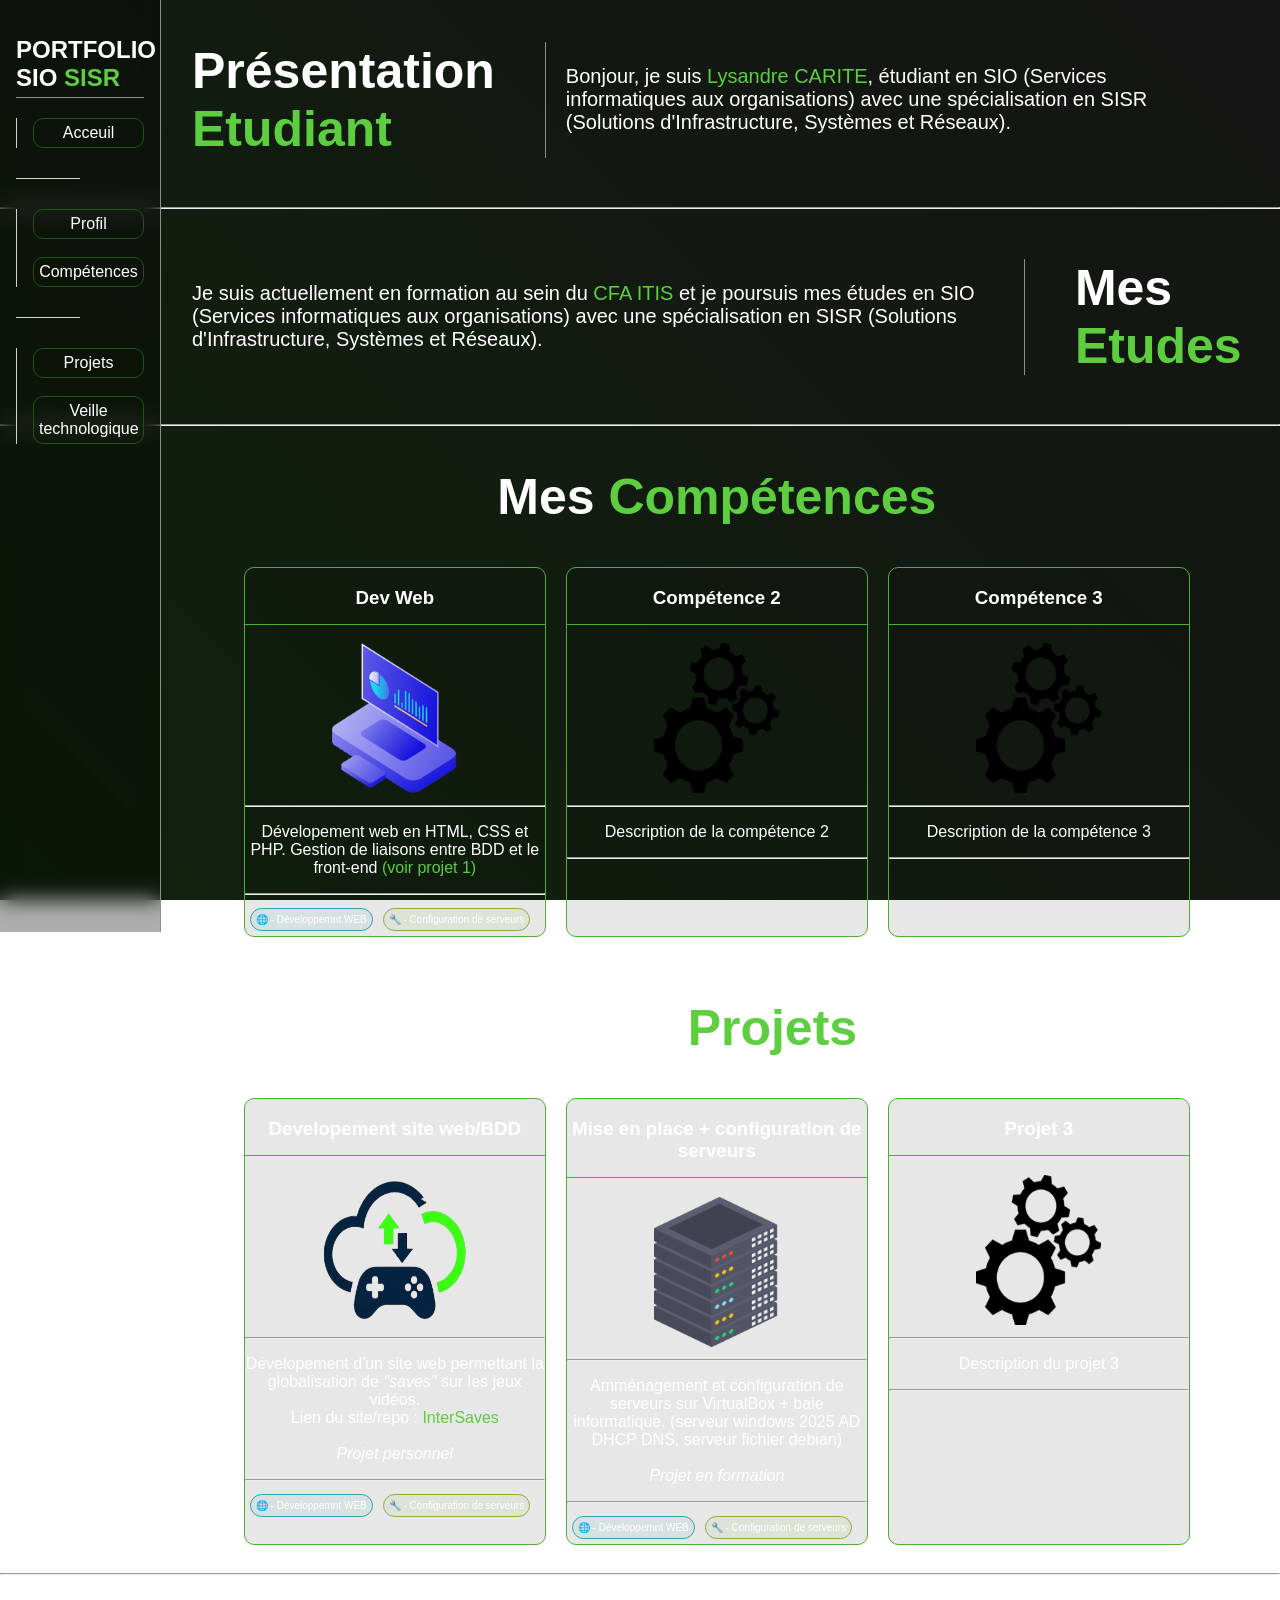
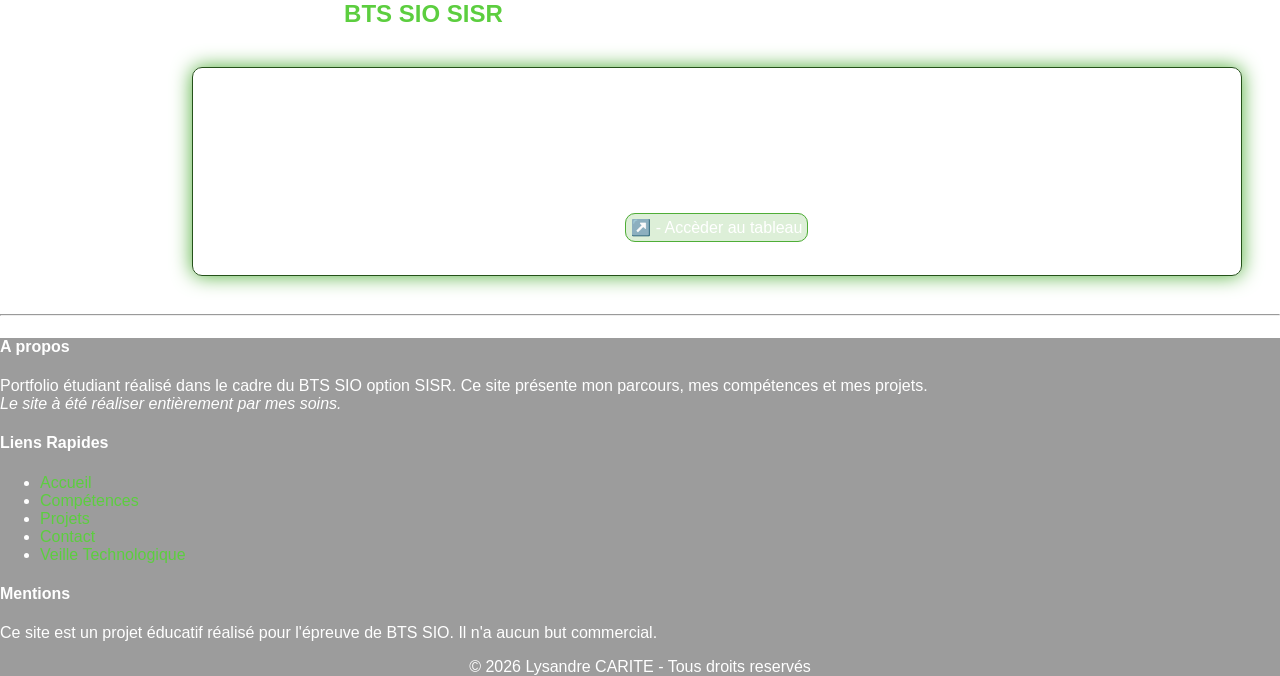
==== index.html @ f54481b6 "initial commit" ====
﻿<!DOCTYPE html>
<html lang="fr">
  <head>
    <meta charset="UTF-8" />
    <meta name="viewport" content="width=device-width, initial-scale=1.0" />
    <title>Portfolio  | Lysandre CARITE</title>
    <link rel="stylesheet" href="./styles/styles.css" />
  </head>
  <body>
    <nav>
      <h2>PORTFOLIO SIO <span class="color2Title">SISR</span></h2>
      <div class="formation">
        <a href="#">Acceuil</a>
      </div>
      <hr>
      <div class="experience">
        <a href="#">Profil</a><br>
        <a href="#Competences">Compétences</a>
      </div>
      <hr>
      <div class="projet">
        <a href="#Projets">Projets</a><br>
        <a href="#">Veille technologique</a>
      </div>
    </nav>

    <div class="container">

      <div>
      <div class="presentation">
          <h2 class="titleL">Présentation<br><span class="color2Title">Etudiant</span></h2>
          <p class="text-descriptionL">Bonjour, je suis <span class="color2Title">Lysandre CARITE</span>, étudiant en SIO (Services informatiques aux organisations) avec une spécialisation en SISR (Solutions d'Infrastructure, Systèmes et Réseaux).</p>
        </div>
        <hr>
        <div class="presentation">
          <p class="text-descriptionR">Je suis actuellement en formation au sein du <span class="color2Title">CFA ITIS</span> et je poursuis mes études en SIO (Services informatiques aux organisations) avec une spécialisation en SISR (Solutions d'Infrastructure, Systèmes et Réseaux).</p>
          <h2 class="titleR">Mes<br><span class="color2Title">Etudes</span></h2>
        </div>
        <hr>
      </div>
      
      <h2 class="cardtitles" id="Competences">Mes <span class="color2Title">Compétences</span></h2>
      <div class="cards-competences">
        
        <div class="card" id="html">
          <h3>Dev Web</h3>
          <img src="../img/BDD.png" alt="Dev Web" style="width: 125px; height: 150px;">
          <hr>
          <p>Dévelopement web en HTML, CSS et PHP. Gestion de liaisons entre BDD et le front-end <a href="#InterSaves">(voir projet 1)</a></p>
          <hr>
          <div class="skill">
            <p class="skills" style="border: 1px solid #379eae; background-color: #379eae16;">🌐 - Développemnt WEB</p> <p class="skills" style="border: 1px solid #8eae37; background-color: #8eae3716;">🔧 - Configuration de serveurs</p>
          </div>
        </div>
        <div class="card">
          <h3>Compétence 2</h3>
          <img src="../img/WIP.png" alt="WIPLogo" style="width: 125px; height: 150px;">
          <hr>
          <p>Description de la compétence 2</p>
          <hr>
        </div>
        <div class="card">
          <h3>Compétence 3</h3>
          <img src="../img/WIP.png" alt="WIPLogo" style="width: 125px; height: 150px;">
          <hr>
          <p>Description de la compétence 3</p>
          <hr>
        </div>
        
      </div>
      
      <h2 class="cardtitles" id="Projets">Mes <span class="color2Title">Projets</span></h2>
      <div class="cards-profil">
    
        <div class="card" id="BDD">
          <h3>Developement site web/BDD</h3>
          <img src="../img/InterSaves.png" alt="InterSavesLogo" style="width: 150px; height: 150px;" id="InterSaves">
          <hr>
          <p>Dévelopement d'un site web permettant la globalisation de <i>"saves"</i> sur les jeux vidéos.<br>Lien du site/repo : <a href="../InterSaves/mainPages/index.html">InterSaves</a><br><br><i>Projet personnel</i></p>
          <hr>
          <div class="skill">
            <p class="skills" style="border: 1px solid #379eae; background-color: #379eae16;">🌐 - Développemnt WEB</p> <p class="skills" style="border: 1px solid #8eae37; background-color: #8eae3716;">🔧 - Configuration de serveurs</p>
          </div>
        </div>
        <div class="card" id="server">
          <h3>Mise en place + configuration de serveurs</h3>
          <img src="../img/serverlogo.png" alt="imgserver" style="width: 125px; height: 150px;">
          <hr>
          <p>Amménagement et configuration de serveurs sur VirtualBox + baie informatique. (serveur windows 2025 AD DHCP DNS, serveur fichier debian)<br><br><i>Projet en formation</i></p>
          <hr>
          <div class="skill">
            <p class="skills" style="border: 1px solid #379eae; background-color: #379eae16;">🌐 - Développemnt WEB</p> <p class="skills" style="border: 1px solid #8eae37; background-color: #8eae3716;">🔧 - Configuration de serveurs</p>
          </div>

        </div>
        <div class="card">
          <h3>Projet 3</h3>
          <img src="../img/WIP.png" alt="WIPLogo" style="width: 125px; height: 150px;">
          <hr>
          <p>Description du projet 3</p>
          <hr>
        </div>
    
      </div>

      <hr>

      <h2 id="epreuveTitle">Epreuve E5 - <span class="color2Title">BTS SIO SISR</span></h2>
      <div class="epreuve">
        <h3>Tableau de synthèse E5</h3>
        <p>Accédez au tableau de synthèse récapitulant les activités professionnelles<br>réalisées dans le cadre de l'épreuve E5.</p>
        <a href="https://drive.google.com/file/d/1whQQu-dvZrJ179C5ZUdgvocIEtBjrn1c/view?usp=sharing" target="_blank">↗️ - Accèder au tableau</a>
      </div>

      <hr>

      <footer>

        <div class="footer-content">
          <div class="about">
            <h4>A propos</h4>
            <p>Portfolio étudiant réalisé dans le cadre du BTS SIO option SISR. Ce site présente mon parcours, mes compétences et mes projets.<br><i>Le site à été réaliser entièrement par mes soins.</i></p>
          </div>

          <div class="links">
            <h4>Liens Rapides</h4>
            <ul>
              <li><a href="#">Accueil</a></li>
              <li><a href="#Competences">Compétences</a></li>
              <li><a href="#Projets">Projets</a></li>
              <li><a href="#">Contact</a></li>
              <li><a href="#">Veille Technologique</a></li>
            </ul>
          </div>

          <div class="mentions">
            <h4>Mentions</h4>
            <p>Ce site est un projet éducatif réalisé pour l'épreuve de BTS SIO. Il n'a aucun but commercial.</p>
          </div>
        </div>
        <p style="text-align: center;">© 2026 Lysandre CARITE - Tous droits reservés</p>

      </footer>

    </div>
  </body>
</html>
---- styles/styles.css ----
﻿
body, html{
    height: 100%;
    width: 100%;
    margin: 0;
    padding: 0;
}

body{
    margin: 0;
    color: white;
    background: linear-gradient(45deg, #11220d 0%, rgba(20, 20, 20, 1) 100%);
    background-size: cover;
    background-repeat: no-repeat;
    background-attachment: fixed;
    font-family: Arial, Helvetica, sans-serif;
}

a{
    text-decoration: none;
    color: #5cce3f;
    transition: 0.5s;
}

nav {
    background-color: rgba(0, 0, 0, 0.322);
    backdrop-filter: blur(10px);
    color: white;
    cursor: default;
    padding: 1rem;
    height: 100%;
    width: 10%;
    position: fixed;
    border-right: 1px solid #8d8d8d;
    z-index: 1;
}

nav a{
    display: block;
    text-align: center;
    border: 1px solid #25511a;
    border-radius: 10px;
    padding: 5px;
    transition: 0.5s;
    text-decoration: none;
    color: white;
    margin: 0;
}

.color2Title{
    color: #5cce3f;
    transition: 0.5s;
}

.color2Title:hover{
    color: #5cce3f;
    text-shadow: 0px 0px 10px #4fae37;
    transition: 0.5s;
}

nav a:hover{
    background-color: #4fae37;
    border-color: #4fae37;
    cursor: pointer;
    box-shadow: 0px 0px 10px #4fae37;
    transition: 0.5s;
}

nav h2{
    border-bottom: 1px solid #8d8d8d;
    padding-bottom: 5px;

}

.formation, .experience, .projet{
    padding: 0px 0px 0px 1rem;
    margin-bottom: 1rem;
    border-left: 1px solid #d2d2d2;
}

.formation:hover, .experience:hover, .projet:hover{
    border-left: 2px solid #4fae37;}

nav hr{
    width: 50%;
    border: none;
    margin: 20px auto;
    border-top: 1px solid #d2d2d2;
    margin: 30px 0;
}

.cards-profil, .cards-competences{
    display: flex;
    flex-wrap: wrap;
    justify-content: center;
    gap: 20px;
    margin-left: 15%;
    margin-right: 3%;
}

.card{
    border: 1px solid #4fae37;
    width: 300px;
    text-align: center;
    cursor: default;
    border-radius: 10px;
    margin-bottom: 20px;
    background-color: rgba(0, 0, 0, 0.096);
    color: white;
    transition: 0.5s;
}

.card:hover{
    padding: 10px;
    border: 2px solid #4fae37;
    box-shadow: 0px 0px 20px #4fae37;
    text-shadow: 1px 1px 3px black;
    background-size: cover;
    background-position: center;
    transition: 0.5s;
}

.card h3{
    border-bottom: 1px solid #4fae37;
    padding-bottom: 15px;
}

.cardtitles{
    text-align: center;
    color: white;
    margin-left: 15%;
    margin-right: 3%;
    font-size: 50px;
}

.photo{
    width: 100px;
    height: 100px;
    border-radius: 50%;
    overflow: hidden;
    margin: 0 auto;
}

.presentation{
    display: flex;
    align-items: center;
}
.titleR, .titleL{
    color: white;
    font-size: 50px;
    font-family: 'Segoe UI', Tahoma, Geneva, Verdana, sans-serif;
    cursor: default;
}

.titleR{
    border-left: solid 1px rgb(143, 143, 143);
    padding: 0px 0px 0px 50px;
    margin-right: 3%;
    margin-left: 1%;
}

.titleL{
    border-right: solid 1px rgb(143, 143, 143);
    margin-left: 15%;
    padding: 0px 50px 0px 0px;
}

.text-descriptionL, .text-descriptionR{
    color: white;
    font-size: 20px;
    font-family: 'Segoe UI', Tahoma, Geneva, Verdana, sans-serif;
    cursor: default;
}

.text-descriptionL{
    margin-left: 20px;
    margin-right: 50px;
}

.text-descriptionR{
    margin-left: 15%;
}

#BDD:hover{
    background: linear-gradient(rgba(0, 0, 0, 0.7), rgba(0, 0, 0, 0.8)), url("../img/BDD.jpg");
}

#html:hover{
    background: linear-gradient(rgba(0, 0, 0, 0.7), rgba(0, 0, 0, 0.8)), url("../img/html.jpg");
}

#server:hover{
    background: linear-gradient(rgba(0, 0, 0, 0.7), rgba(0, 0, 0, 0.8)), url("../img/server.jpg");
}

.skill{
    display: flex; 
}

.skills{
    padding: 5px;
    border-radius: 20px;
    justify-content: left;
    font-size: 10px;
    margin: 5px;
}

#epreuveTitle{
    margin: 2% 3% 3% 15%;
}

.epreuve{
    text-align: center;
    border: 1px solid #25511a;
    border-radius: 10px;
    margin: 0 3% 3% 15%;
    padding: 3%;
    box-shadow: 0px 0px 20px #4fae37;
}

.epreuve a{
    border: 1px solid #4fae37;
    border-radius: 10px;
    padding: 5px;
    background-color: #4fae3731;
    color: white;
}


footer{
    background-color: rgba(0, 0, 0, 0.39);
    color: white;
}
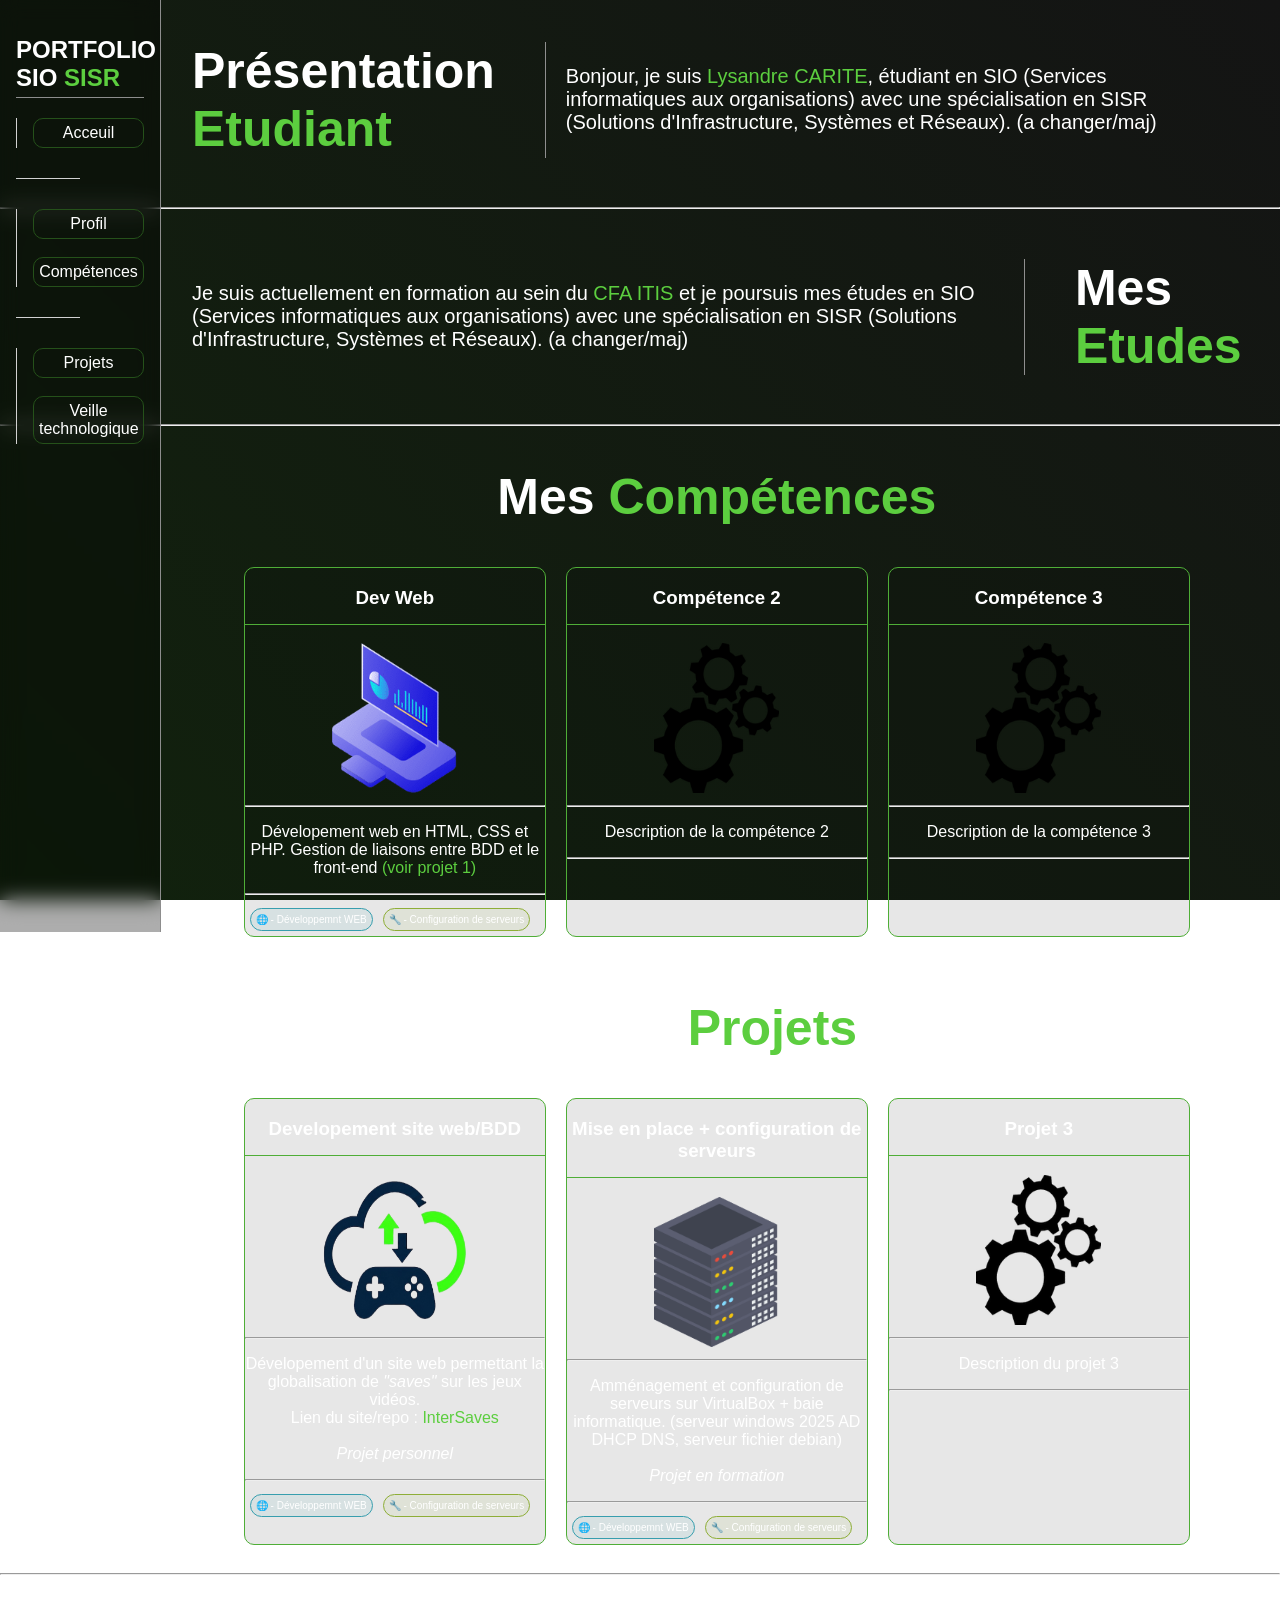
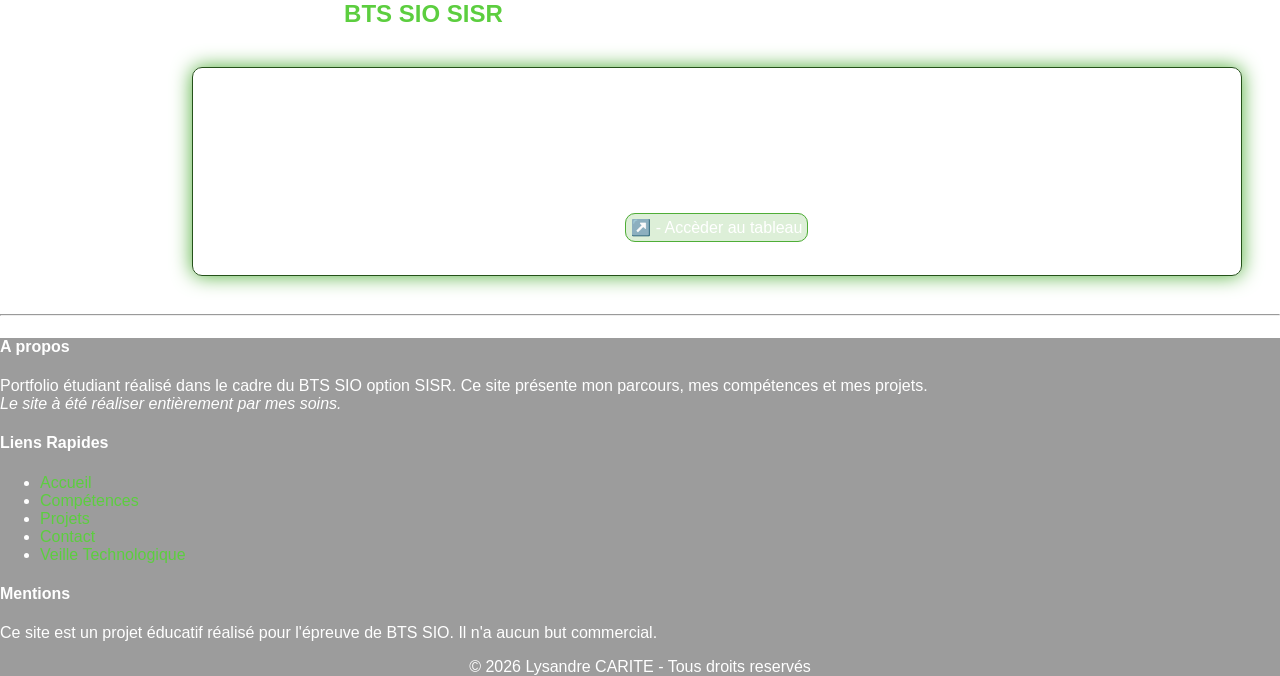
==== commit 6f6e6771: "maj des descriptif etudiant" ====
--- a/index.html
+++ b/index.html
@@ -29,11 +29,11 @@
       <div>
       <div class="presentation">
           <h2 class="titleL">Présentation<br><span class="color2Title">Etudiant</span></h2>
-          <p class="text-descriptionL">Bonjour, je suis <span class="color2Title">Lysandre CARITE</span>, étudiant en SIO (Services informatiques aux organisations) avec une spécialisation en SISR (Solutions d'Infrastructure, Systèmes et Réseaux).</p>
+          <p class="text-descriptionL">Bonjour, je suis <span class="color2Title">Lysandre CARITE</span>, étudiant en SIO (Services informatiques aux organisations) avec une spécialisation en SISR (Solutions d'Infrastructure, Systèmes et Réseaux). (a changer/maj)</p>
         </div>
         <hr>
         <div class="presentation">
-          <p class="text-descriptionR">Je suis actuellement en formation au sein du <span class="color2Title">CFA ITIS</span> et je poursuis mes études en SIO (Services informatiques aux organisations) avec une spécialisation en SISR (Solutions d'Infrastructure, Systèmes et Réseaux).</p>
+          <p class="text-descriptionR">Je suis actuellement en formation au sein du <span class="color2Title">CFA ITIS</span> et je poursuis mes études en SIO (Services informatiques aux organisations) avec une spécialisation en SISR (Solutions d'Infrastructure, Systèmes et Réseaux). (a changer/maj)</p>
           <h2 class="titleR">Mes<br><span class="color2Title">Etudes</span></h2>
         </div>
         <hr>
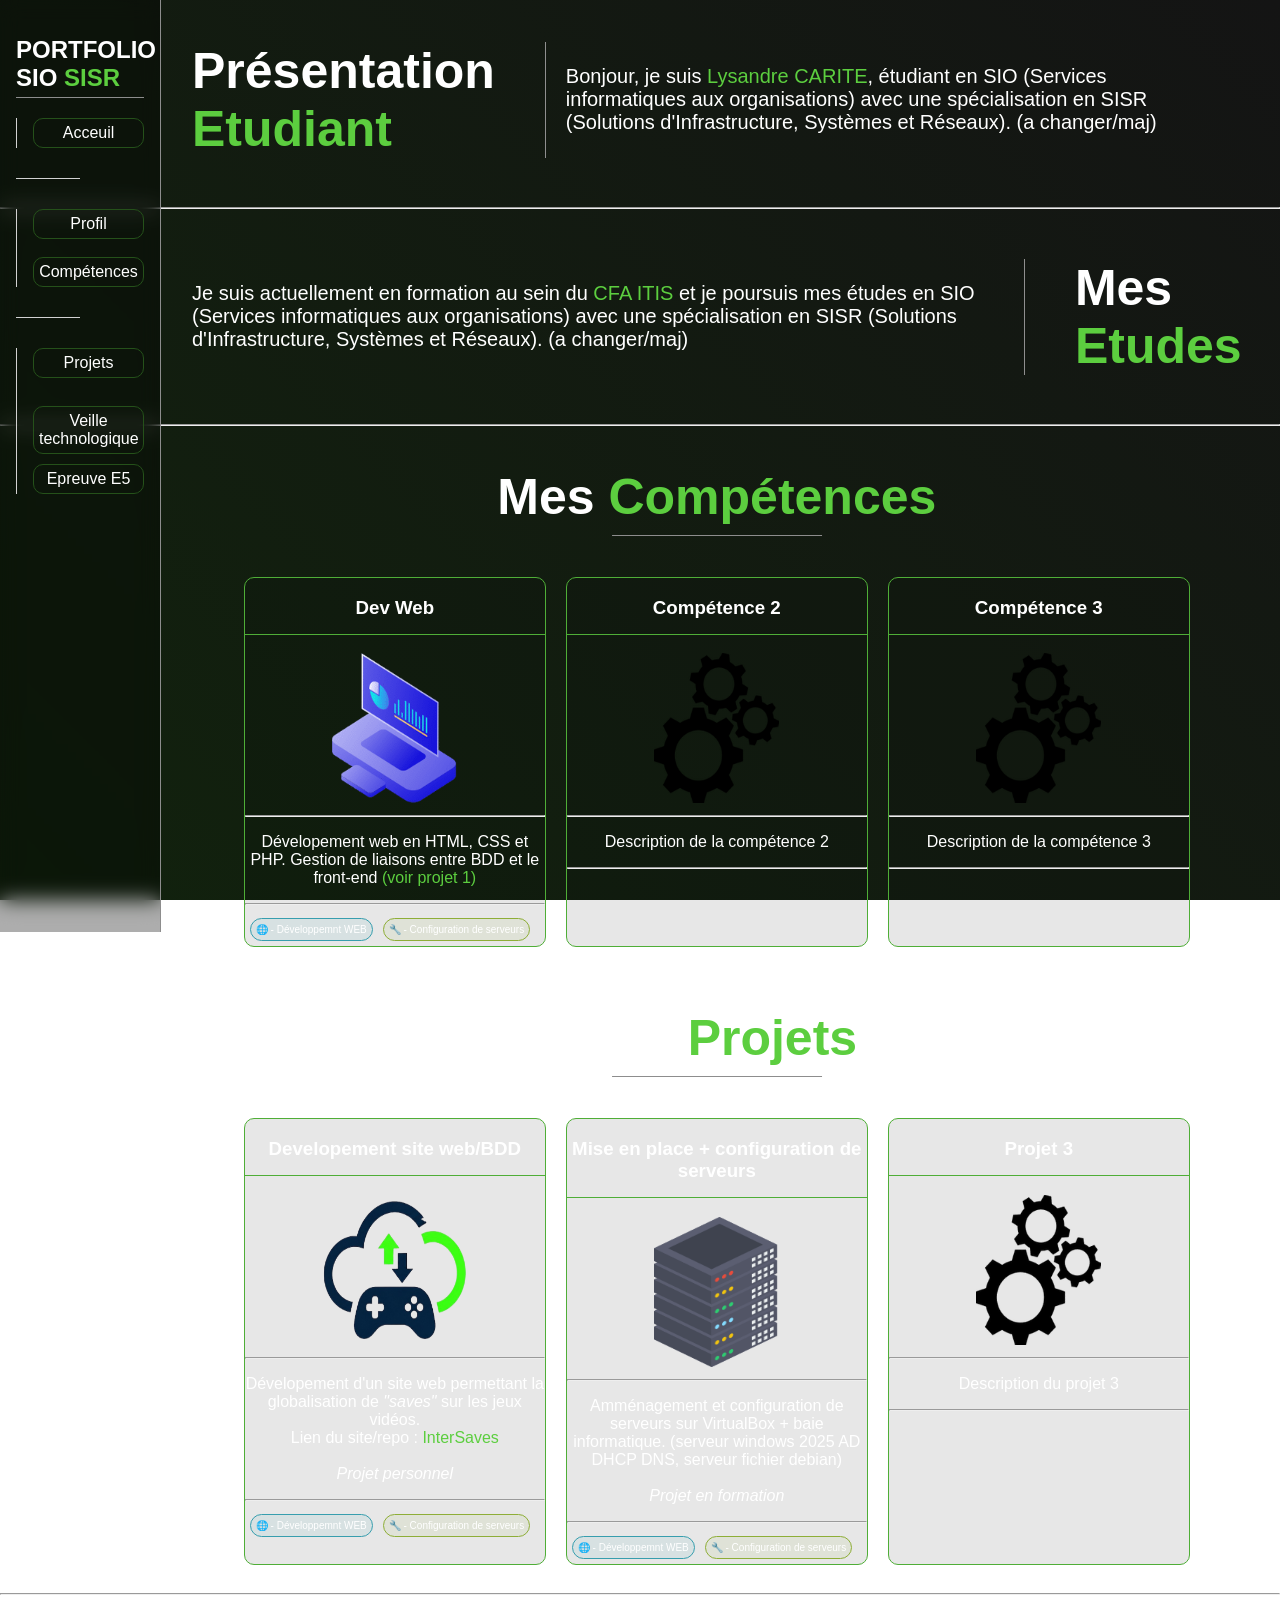
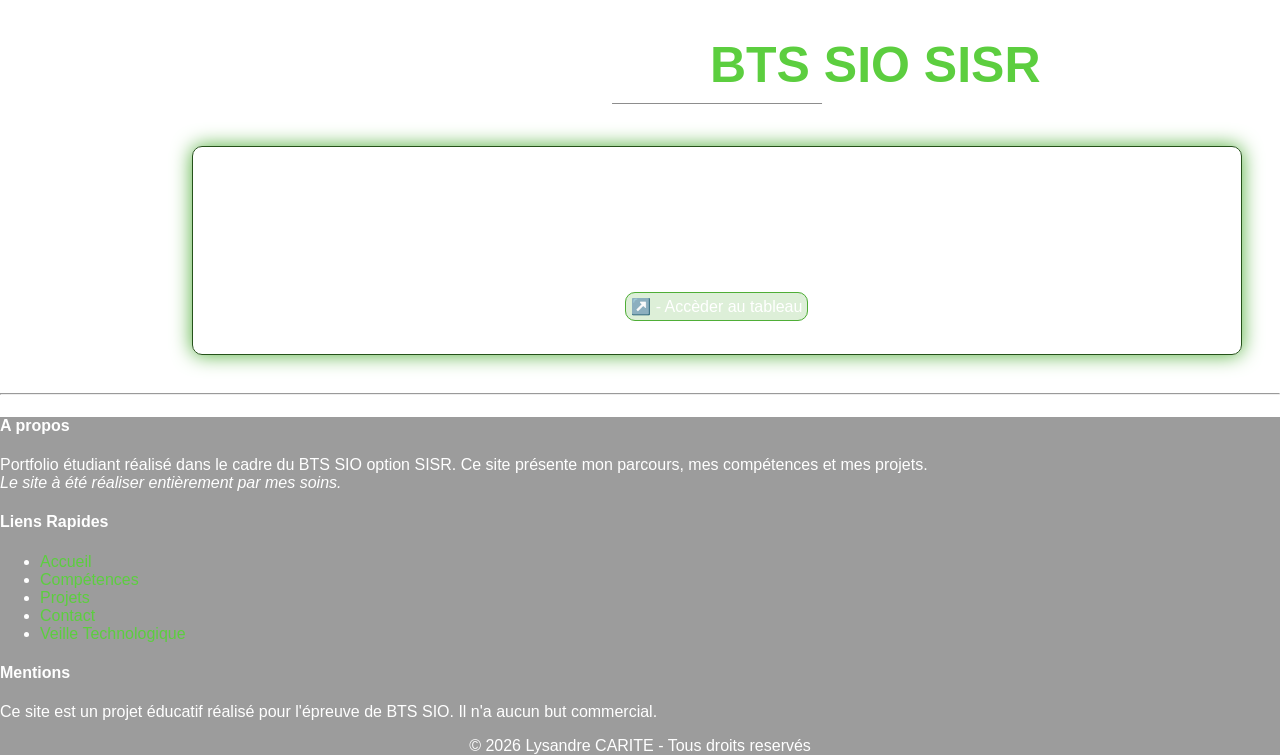
==== commit bab20382: "Ajout nav + maj lien" ====
--- a/index.html
+++ b/index.html
@@ -19,8 +19,11 @@
       </div>
       <hr>
       <div class="projet">
-        <a href="#Projets">Projets</a><br>
-        <a href="#">Veille technologique</a>
+        <ul>
+          <li><a href="#Projets">Projets</a><br></li>
+          <li><a href="#">Veille technologique</a></li>
+          <li><a href="#epreuve">Epreuve E5</a></li>
+        </ul>
       </div>
     </nav>
 
@@ -105,14 +108,16 @@
 
       <hr>
 
-      <h2 id="epreuveTitle">Epreuve E5 - <span class="color2Title">BTS SIO SISR</span></h2>
+      <h2 class="cardtitles" id="epreuveTitle">Epreuve E5 - <span class="color2Title">BTS SIO SISR</span></h2>
       <div class="epreuve">
         <h3>Tableau de synthèse E5</h3>
         <p>Accédez au tableau de synthèse récapitulant les activités professionnelles<br>réalisées dans le cadre de l'épreuve E5.</p>
-        <a href="https://drive.google.com/file/d/1whQQu-dvZrJ179C5ZUdgvocIEtBjrn1c/view?usp=sharing" target="_blank">↗️ - Accèder au tableau</a>
+        <a href="https://docs.google.com/spreadsheets/d/1fzQlLFH1zYrTbWUl8oXJ9Y8oEn8u1OFu/edit?usp=sharing&ouid=116082330475914208594&rtpof=true&sd=true" target="_blank">↗️ - Accèder au tableau</a>
       </div>
 
       <hr>
+
+
 
       <footer>
 
--- a/styles/styles.css
+++ b/styles/styles.css
@@ -64,6 +64,16 @@
     cursor: pointer;
     box-shadow: 0px 0px 10px #4fae37;
     transition: 0.5s;
+}
+
+nav ul{
+    list-style: none;
+    padding-left: 0;
+    display: flex;
+    flex-direction: column;
+    gap: 10px;
+    padding-left: 0;
+    list-style-position: inside;
 }
 
 nav h2{
@@ -125,12 +135,27 @@
     padding-bottom: 15px;
 }
 
-.cardtitles{
+.cardtitles {
     text-align: center;
     color: white;
     margin-left: 15%;
     margin-right: 3%;
     font-size: 50px;
+    position: relative;
+    padding-bottom: 10px;
+    border-bottom: none;
+}
+
+/* Trait sous le titre */
+.cardtitles::after {
+    content: "";
+    position: absolute;
+    bottom: 0;
+    left: 50%;
+    transform: translateX(-50%);
+    width: 20%;
+    height: 1px;
+    background-color: #8d8d8d;
 }
 
 .photo{
@@ -205,10 +230,6 @@
     margin: 5px;
 }
 
-#epreuveTitle{
-    margin: 2% 3% 3% 15%;
-}
-
 .epreuve{
     text-align: center;
     border: 1px solid #25511a;
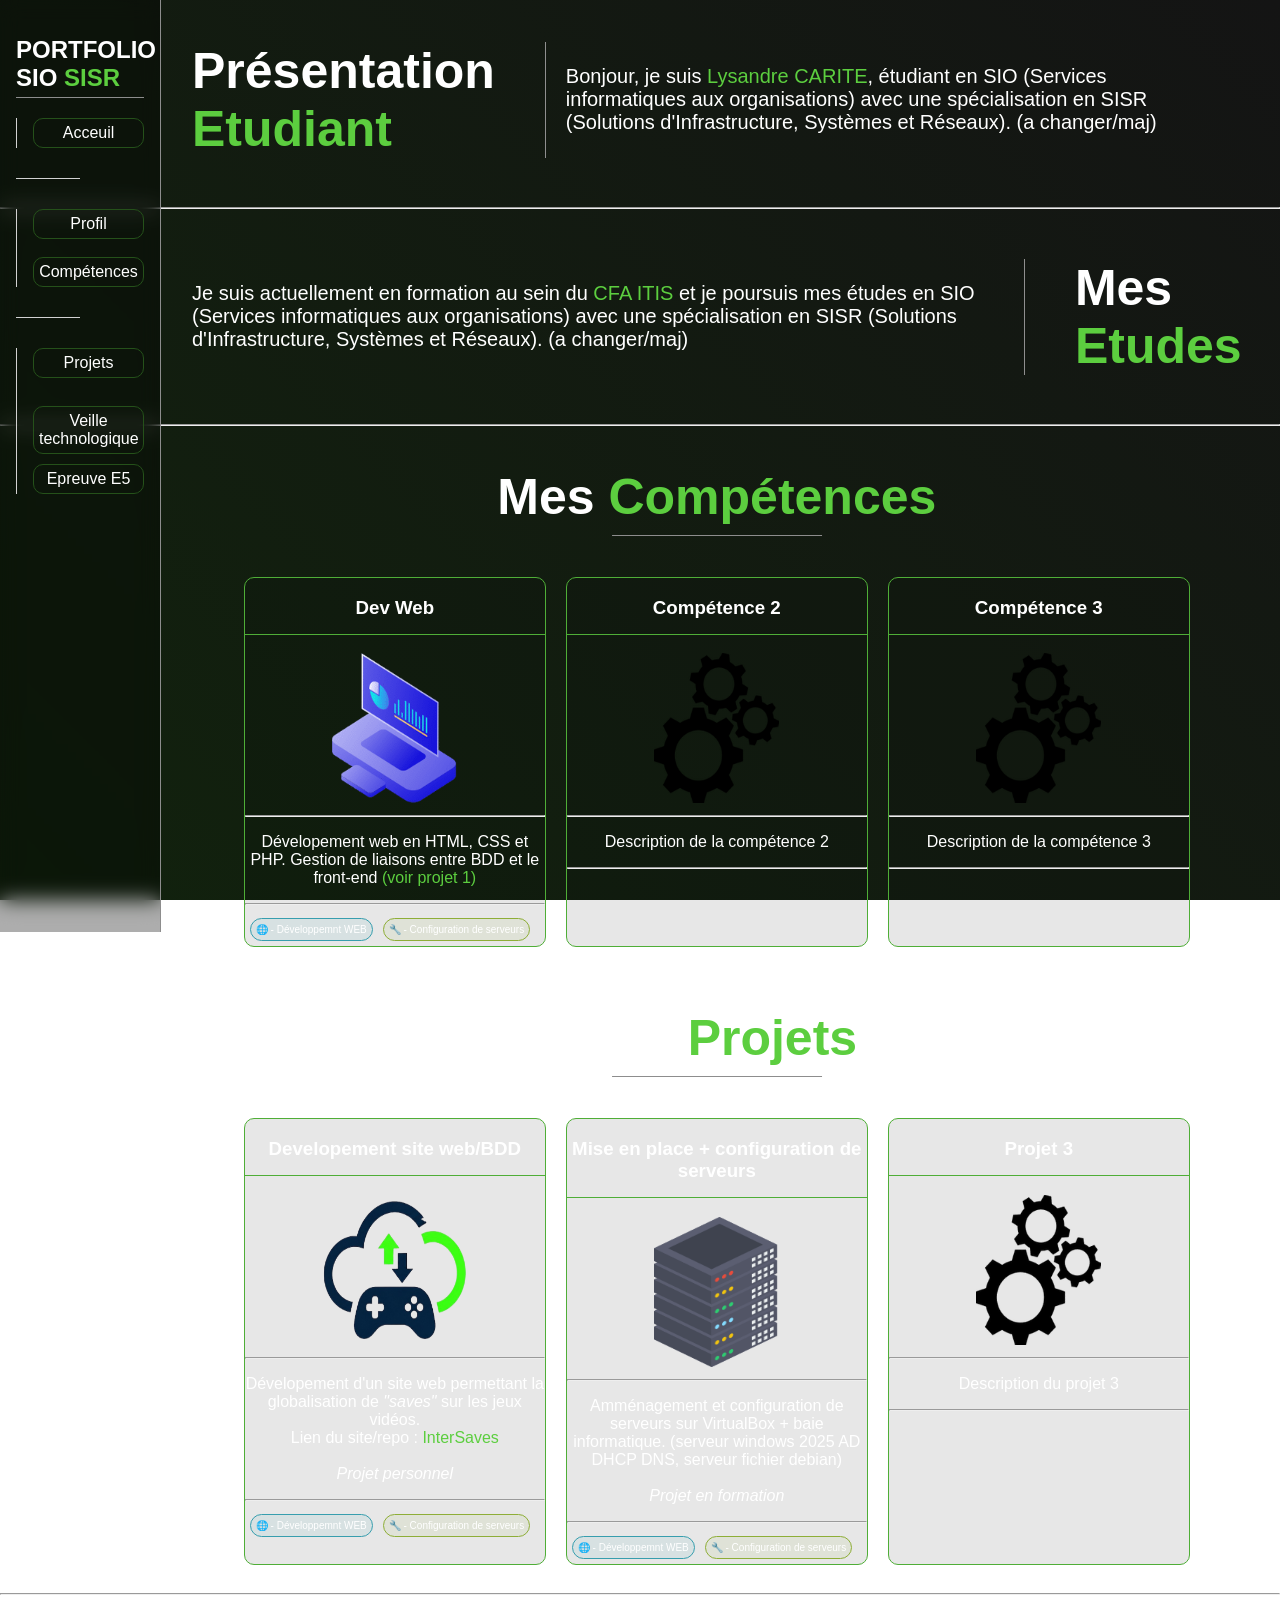
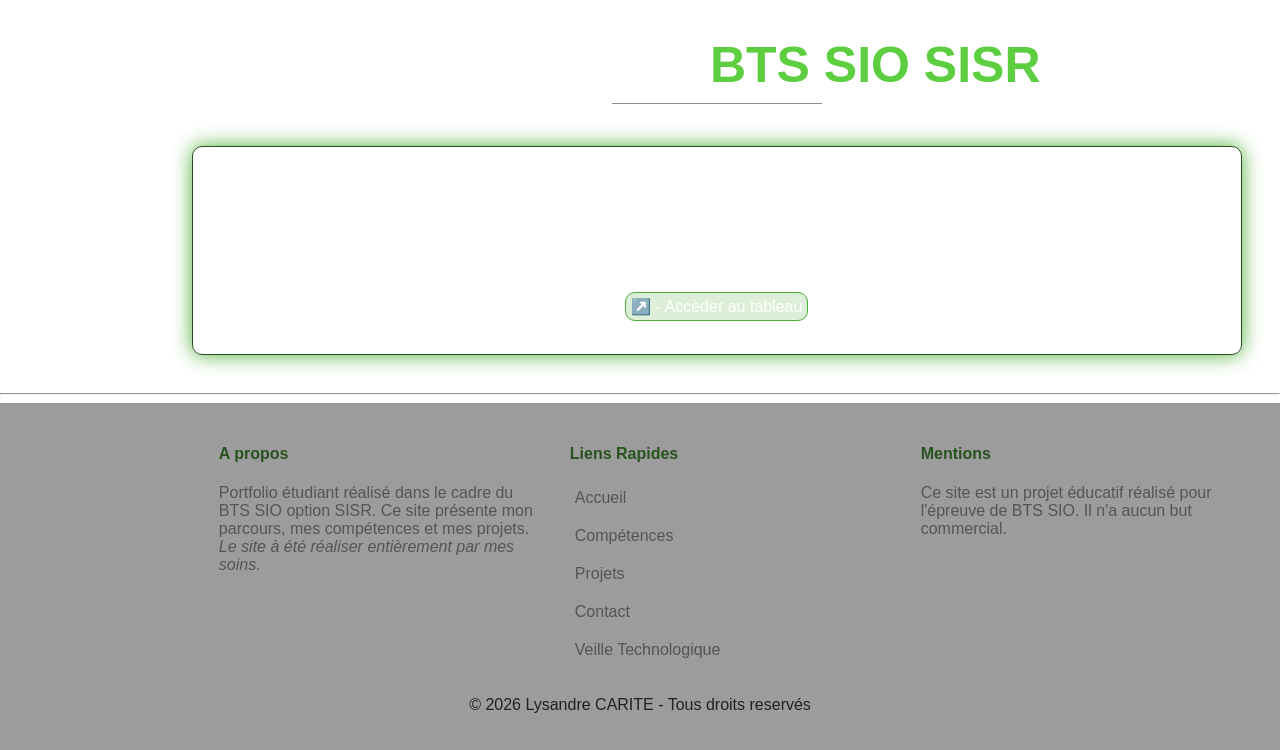
==== commit b54c1386: "Footer" ====
--- a/index.html
+++ b/index.html
@@ -109,15 +109,13 @@
       <hr>
 
       <h2 class="cardtitles" id="epreuveTitle">Epreuve E5 - <span class="color2Title">BTS SIO SISR</span></h2>
-      <div class="epreuve">
+      <div class="epreuve" id="epreuve">
         <h3>Tableau de synthèse E5</h3>
         <p>Accédez au tableau de synthèse récapitulant les activités professionnelles<br>réalisées dans le cadre de l'épreuve E5.</p>
         <a href="https://docs.google.com/spreadsheets/d/1fzQlLFH1zYrTbWUl8oXJ9Y8oEn8u1OFu/edit?usp=sharing&ouid=116082330475914208594&rtpof=true&sd=true" target="_blank">↗️ - Accèder au tableau</a>
       </div>
 
       <hr>
-
-
 
       <footer>
 
@@ -143,7 +141,7 @@
             <p>Ce site est un projet éducatif réalisé pour l'épreuve de BTS SIO. Il n'a aucun but commercial.</p>
           </div>
         </div>
-        <p style="text-align: center;">© 2026 Lysandre CARITE - Tous droits reservés</p>
+        <p style="text-align: center; color:rgb(33, 33, 33)">© 2026 Lysandre CARITE - Tous droits reservés</p>
 
       </footer>
 
--- a/styles/styles.css
+++ b/styles/styles.css
@@ -20,7 +20,7 @@
     text-decoration: none;
     color: #5cce3f;
     transition: 0.5s;
-}
+}   
 
 nav {
     background-color: rgba(0, 0, 0, 0.322);
@@ -66,7 +66,7 @@
     transition: 0.5s;
 }
 
-nav ul{
+ul{
     list-style: none;
     padding-left: 0;
     display: flex;
@@ -245,10 +245,42 @@
     padding: 5px;
     background-color: #4fae3731;
     color: white;
-}
-
-
-footer{
+    text-decoration: none;
+}
+
+footer {
     background-color: rgba(0, 0, 0, 0.39);
     color: white;
+    padding: 20px 3%;
+}
+
+.footer-content {
+    display: flex;
+    justify-content: space-between;
+    align-items: flex-start;
+    gap: 30px;
+    margin-left: 15%;
+    color: rgb(61, 61, 61);
+}
+
+.footer-content a, .footer-content p{
+    color: rgb(85, 85, 85);
+    text-decoration: none;
+}
+
+.footer-content h4{
+    color: #28521f;
+}
+
+.about, .links, .mentions {
+    flex: 1;
+}
+
+.footer-content li{
+    padding: 5px;
+}
+
+.footer-content li:hover{
+    background-color: rgba(48, 48, 48, 0.39);
+    border-radius: 5px;
 }
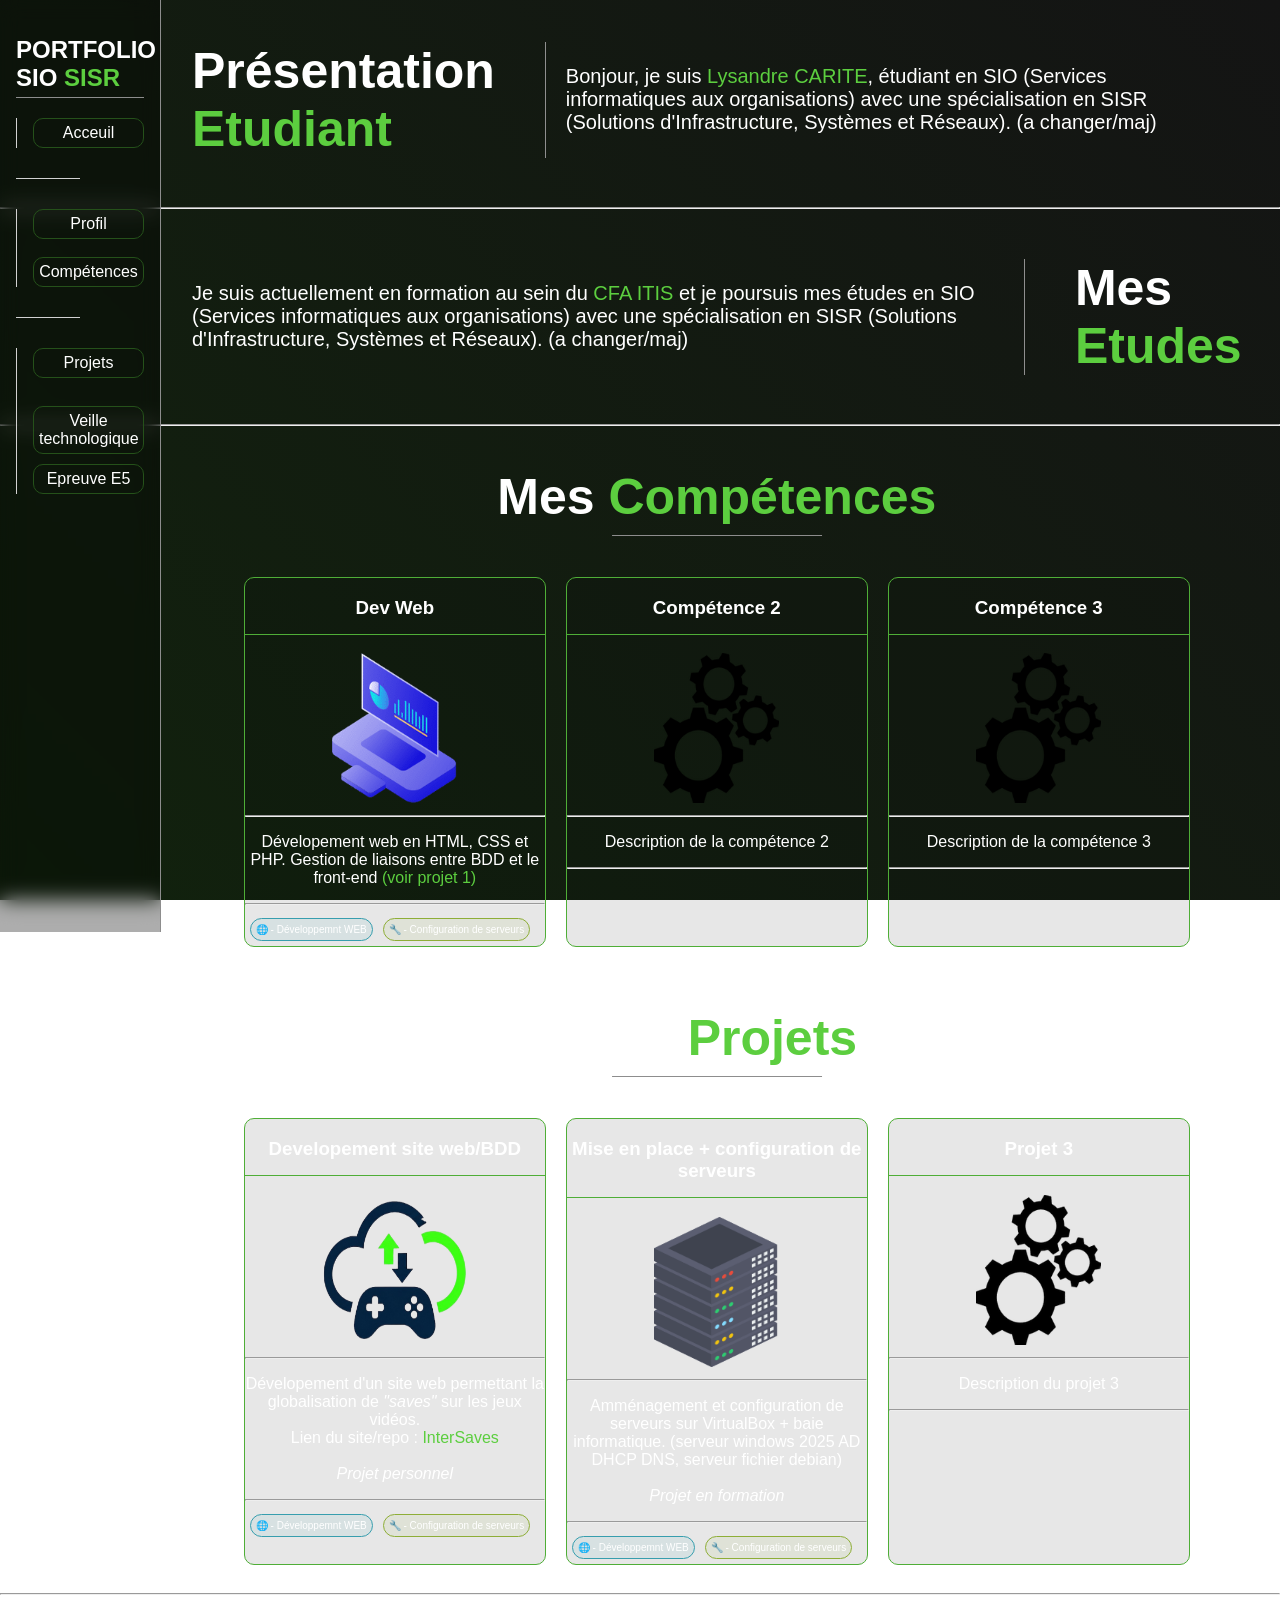
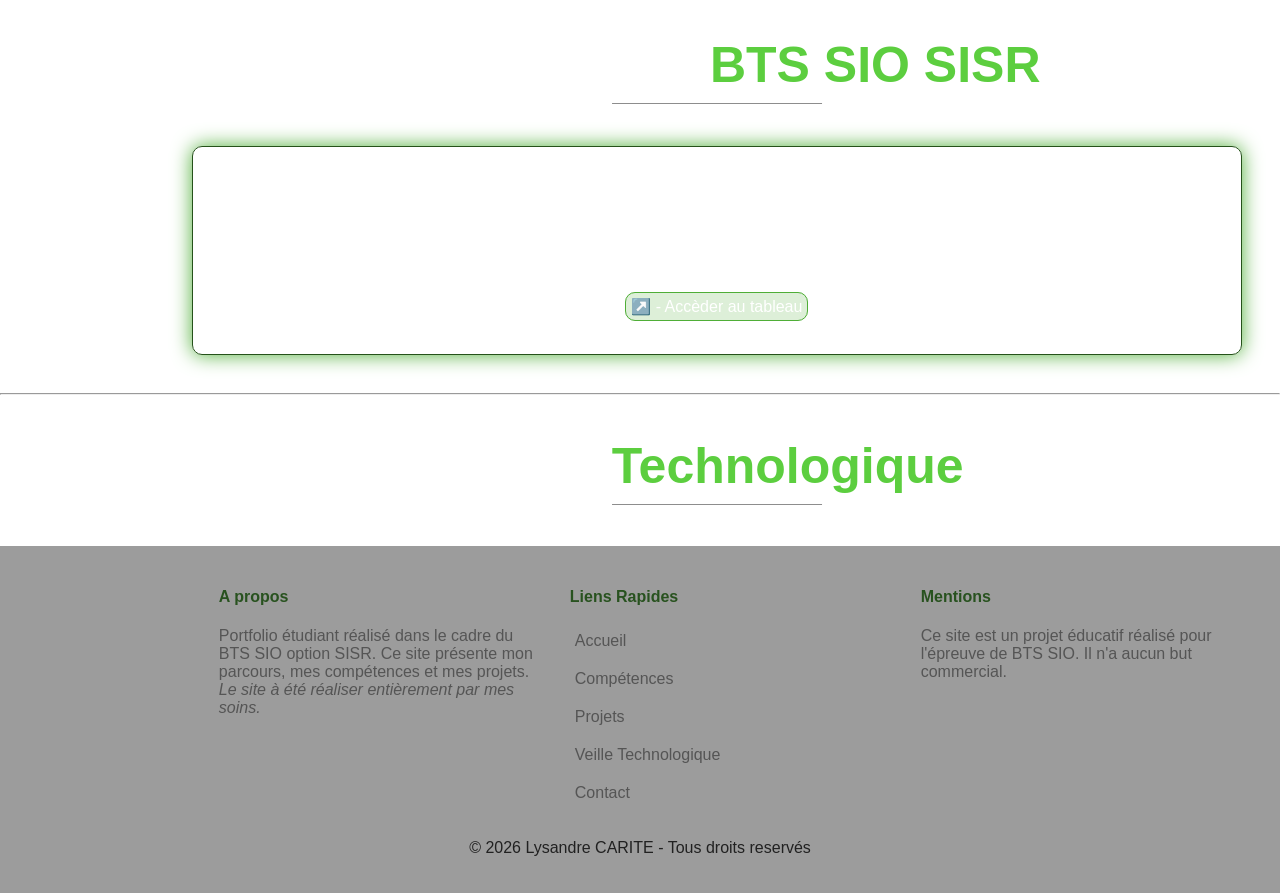
==== commit 55b4df97: "Début Veille" ====
--- a/index.html
+++ b/index.html
@@ -117,6 +117,11 @@
 
       <hr>
 
+      <h2 class="cardtitles" id="Competences">Veille <span class="color2Title">Technologique</span></h2>
+      <div class="Veille" id="Veille">
+        
+      </div>
+
       <footer>
 
         <div class="footer-content">
@@ -131,8 +136,8 @@
               <li><a href="#">Accueil</a></li>
               <li><a href="#Competences">Compétences</a></li>
               <li><a href="#Projets">Projets</a></li>
-              <li><a href="#">Contact</a></li>
-              <li><a href="#">Veille Technologique</a></li>
+              <li><a href="#Veille">Veille Technologique</a></li>
+              <li><a href="#Contact">Contact</a></li>
             </ul>
           </div>
 
